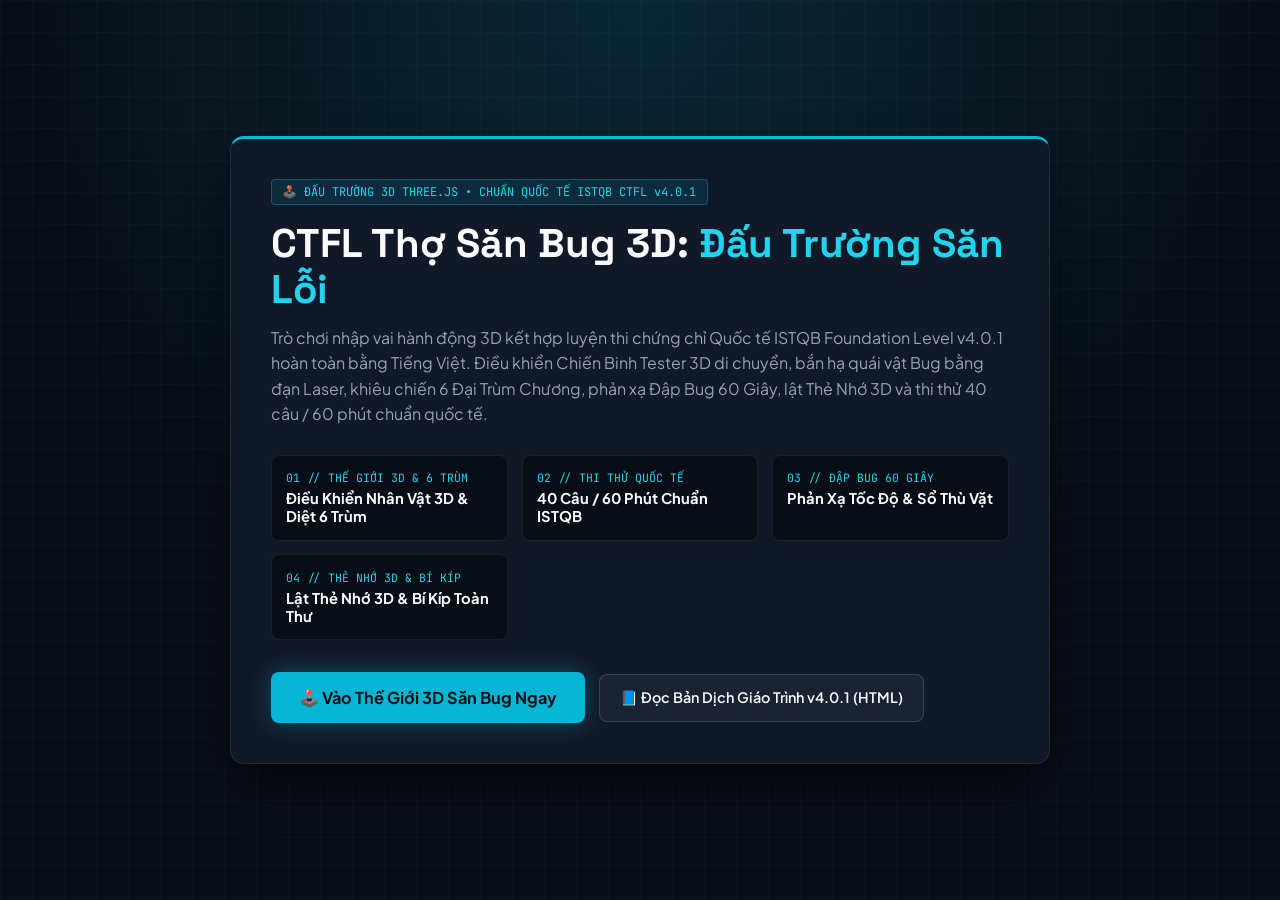
==== index.html @ eb12db64 "first commit" ====
<!DOCTYPE html>
<html lang="vi">
<head>
  <meta charset="UTF-8" />
  <meta name="viewport" content="width=device-width, initial-scale=1.0" />
  <title>CTFL Thợ Săn Bug 3D: Đấu Trường Săn Lỗi — Huấn Luyện ISTQB v4.0.1</title>
  <link rel="preconnect" href="https://fonts.googleapis.com" />
  <link rel="preconnect" href="https://fonts.gstatic.com" crossorigin />
  <link href="https://fonts.googleapis.com/css2?family=JetBrains+Mono:wght@500;700&family=Plus+Jakarta+Sans:wght@400;600;700&family=Space+Grotesk:wght@600;700&display=swap" rel="stylesheet" />
  <style>
    :root {
      --bg: #090D16;
      --card: #111827;
      --border: rgba(255, 255, 255, 0.08);
      --cyan: #06B6D4;
      --cyan-bright: #22D3EE;
      --emerald: #10B981;
      --amber: #F59E0B;
      --text: #F8FAFC;
      --muted: #94A3B8;
    }
    * { box-sizing: border-box; margin: 0; padding: 0; }
    body {
      min-height: 100vh;
      background-color: var(--bg);
      background-image:
        linear-gradient(to right, rgba(6, 182, 212, 0.04) 1px, transparent 1px),
        linear-gradient(to bottom, rgba(6, 182, 212, 0.04) 1px, transparent 1px),
        radial-gradient(circle at 50% 0%, rgba(6, 182, 212, 0.16), transparent 60%);
      background-size: 32px 32px, 32px 32px, 100% 100%;
      color: var(--text);
      font-family: 'Plus Jakarta Sans', system-ui, sans-serif;
      display: grid;
      place-items: center;
      padding: 1.5rem;
    }
    .launcher-shell {
      max-width: 820px;
      width: 100%;
      background: var(--card);
      border: 1px solid var(--border);
      border-top: 3px solid var(--cyan);
      border-radius: 14px;
      padding: 2.5rem;
      box-shadow: 0 24px 50px -12px rgba(0, 0, 0, 0.7);
    }
    .eyebrow {
      display: inline-flex;
      align-items: center;
      gap: 0.5rem;
      font-family: 'JetBrains Mono', monospace;
      font-size: 0.75rem;
      color: var(--cyan-bright);
      background: rgba(6, 182, 212, 0.12);
      border: 1px solid rgba(6, 182, 212, 0.35);
      padding: 0.25rem 0.65rem;
      border-radius: 4px;
      margin-bottom: 1rem;
    }
    h1 {
      font-family: 'Space Grotesk', sans-serif;
      font-size: clamp(1.75rem, 3.5vw, 2.5rem);
      line-height: 1.15;
      margin-bottom: 0.75rem;
    }
    h1 span { color: var(--cyan-bright); }
    p.lead {
      color: var(--muted);
      font-size: 1rem;
      line-height: 1.6;
      margin-bottom: 1.75rem;
    }
    .features-grid {
      display: grid;
      grid-template-columns: repeat(auto-fit, minmax(175px, 1fr));
      gap: 0.85rem;
      margin-bottom: 2rem;
    }
    .feat-box {
      background: #090D16;
      border: 1px solid var(--border);
      border-radius: 8px;
      padding: 0.9rem;
    }
    .feat-code {
      font-family: 'JetBrains Mono', monospace;
      font-size: 0.72rem;
      color: var(--cyan-bright);
      display: block;
      margin-bottom: 0.25rem;
    }
    .feat-title {
      font-weight: 700;
      font-size: 0.92rem;
    }
    .cta-row {
      display: flex;
      flex-wrap: wrap;
      gap: 0.85rem;
      align-items: center;
    }
    .btn-launch {
      display: inline-flex;
      align-items: center;
      gap: 0.6rem;
      padding: 0.95rem 1.75rem;
      background: var(--cyan);
      color: #041016;
      font-weight: 700;
      font-size: 1.02rem;
      text-decoration: none;
      border-radius: 8px;
      box-shadow: 0 0 24px rgba(6, 182, 212, 0.35);
      transition: transform 150ms ease, background 150ms ease;
    }
    .btn-launch:hover {
      background: var(--cyan-bright);
      transform: translateY(-2px);
    }
    .btn-doc {
      display: inline-flex;
      align-items: center;
      gap: 0.45rem;
      padding: 0.85rem 1.25rem;
      background: #1A2333;
      color: var(--text);
      font-weight: 600;
      font-size: 0.9rem;
      text-decoration: none;
      border-radius: 8px;
      border: 1px solid rgba(255, 255, 255, 0.14);
      transition: border-color 150ms ease;
    }
    .btn-doc:hover {
      border-color: var(--cyan-bright);
    }
  </style>
</head>
<body>
  <main class="launcher-shell">
    <div class="eyebrow">🕹️ ĐẤU TRƯỜNG 3D THREE.JS • CHUẨN QUỐC TẾ ISTQB CTFL v4.0.1</div>
    <h1>CTFL Thợ Săn Bug 3D: <span>Đấu Trường Săn Lỗi</span></h1>
    <p class="lead">
      Trò chơi nhập vai hành động 3D kết hợp luyện thi chứng chỉ Quốc tế ISTQB Foundation Level v4.0.1 hoàn toàn bằng Tiếng Việt. Điều khiển Chiến Binh Tester 3D di chuyển, bắn hạ quái vật Bug bằng đạn Laser, khiêu chiến 6 Đại Trùm Chương, phản xạ Đập Bug 60 Giây, lật Thẻ Nhớ 3D và thi thử 40 câu / 60 phút chuẩn quốc tế.
    </p>

    <div class="features-grid">
      <div class="feat-box">
        <span class="feat-code">01 // THẾ GIỚI 3D &amp; 6 TRÙM</span>
        <div class="feat-title">Điều Khiển Nhân Vật 3D &amp; Diệt 6 Trùm</div>
      </div>
      <div class="feat-box">
        <span class="feat-code">02 // THI THỬ QUỐC TẾ</span>
        <div class="feat-title">40 Câu / 60 Phút Chuẩn ISTQB</div>
      </div>
      <div class="feat-box">
        <span class="feat-code">03 // ĐẬP BUG 60 GIÂY</span>
        <div class="feat-title">Phản Xạ Tốc Độ &amp; Sổ Thù Vặt</div>
      </div>
      <div class="feat-box">
        <span class="feat-code">04 // THẺ NHỚ 3D &amp; BÍ KÍP</span>
        <div class="feat-title">Lật Thẻ Nhớ 3D &amp; Bí Kíp Toàn Thư</div>
      </div>
    </div>

    <div class="cta-row">
      <a class="btn-launch" href="ctfl-game/index.html">
        🕹️ Vào Thế Giới 3D Săn Bug Ngay
      </a>
      <a class="btn-doc" href="ISTQB_CTFL_Syllabus_v4.0.1_VI.html" target="_blank" rel="noopener">
        📘 Đọc Bản Dịch Giáo Trình v4.0.1 (HTML)
      </a>
    </div>
  </main>
</body>
</html>
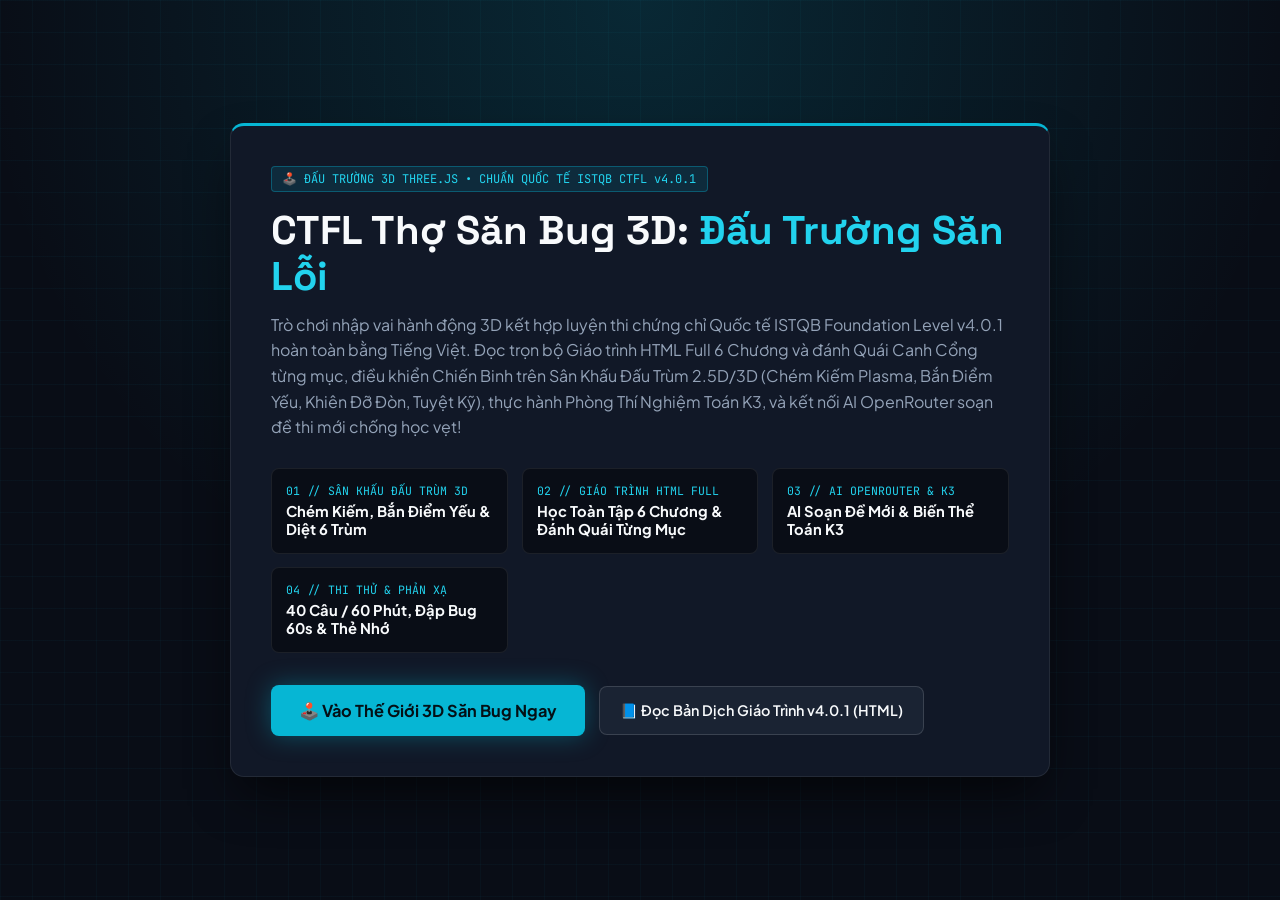
==== commit ba4074d5: "feat: full Vietnamese HTML syllabus, 2.5D/3D interactive character battle stage, OpenRouter multi-ke" ====
--- a/index.html
+++ b/index.html
@@ -141,25 +141,25 @@
     <div class="eyebrow">🕹️ ĐẤU TRƯỜNG 3D THREE.JS • CHUẨN QUỐC TẾ ISTQB CTFL v4.0.1</div>
     <h1>CTFL Thợ Săn Bug 3D: <span>Đấu Trường Săn Lỗi</span></h1>
     <p class="lead">
-      Trò chơi nhập vai hành động 3D kết hợp luyện thi chứng chỉ Quốc tế ISTQB Foundation Level v4.0.1 hoàn toàn bằng Tiếng Việt. Điều khiển Chiến Binh Tester 3D di chuyển, bắn hạ quái vật Bug bằng đạn Laser, khiêu chiến 6 Đại Trùm Chương, phản xạ Đập Bug 60 Giây, lật Thẻ Nhớ 3D và thi thử 40 câu / 60 phút chuẩn quốc tế.
+      Trò chơi nhập vai hành động 3D kết hợp luyện thi chứng chỉ Quốc tế ISTQB Foundation Level v4.0.1 hoàn toàn bằng Tiếng Việt. Đọc trọn bộ Giáo trình HTML Full 6 Chương và đánh Quái Canh Cổng từng mục, điều khiển Chiến Binh trên Sân Khấu Đấu Trùm 2.5D/3D (Chém Kiếm Plasma, Bắn Điểm Yếu, Khiên Đỡ Đòn, Tuyệt Kỹ), thực hành Phòng Thí Nghiệm Toán K3, và kết nối AI OpenRouter soạn đề thi mới chống học vẹt!
     </p>
 
     <div class="features-grid">
       <div class="feat-box">
-        <span class="feat-code">01 // THẾ GIỚI 3D &amp; 6 TRÙM</span>
-        <div class="feat-title">Điều Khiển Nhân Vật 3D &amp; Diệt 6 Trùm</div>
+        <span class="feat-code">01 // SÂN KHẤU ĐẤU TRÙM 3D</span>
+        <div class="feat-title">Chém Kiếm, Bắn Điểm Yếu &amp; Diệt 6 Trùm</div>
       </div>
       <div class="feat-box">
-        <span class="feat-code">02 // THI THỬ QUỐC TẾ</span>
-        <div class="feat-title">40 Câu / 60 Phút Chuẩn ISTQB</div>
+        <span class="feat-code">02 // GIÁO TRÌNH HTML FULL</span>
+        <div class="feat-title">Học Toàn Tập 6 Chương &amp; Đánh Quái Từng Mục</div>
       </div>
       <div class="feat-box">
-        <span class="feat-code">03 // ĐẬP BUG 60 GIÂY</span>
-        <div class="feat-title">Phản Xạ Tốc Độ &amp; Sổ Thù Vặt</div>
+        <span class="feat-code">03 // AI OPENROUTER &amp; K3</span>
+        <div class="feat-title">AI Soạn Đề Mới &amp; Biến Thể Toán K3</div>
       </div>
       <div class="feat-box">
-        <span class="feat-code">04 // THẺ NHỚ 3D &amp; BÍ KÍP</span>
-        <div class="feat-title">Lật Thẻ Nhớ 3D &amp; Bí Kíp Toàn Thư</div>
+        <span class="feat-code">04 // THI THỬ &amp; PHẢN XẠ</span>
+        <div class="feat-title">40 Câu / 60 Phút, Đập Bug 60s &amp; Thẻ Nhớ</div>
       </div>
     </div>
 
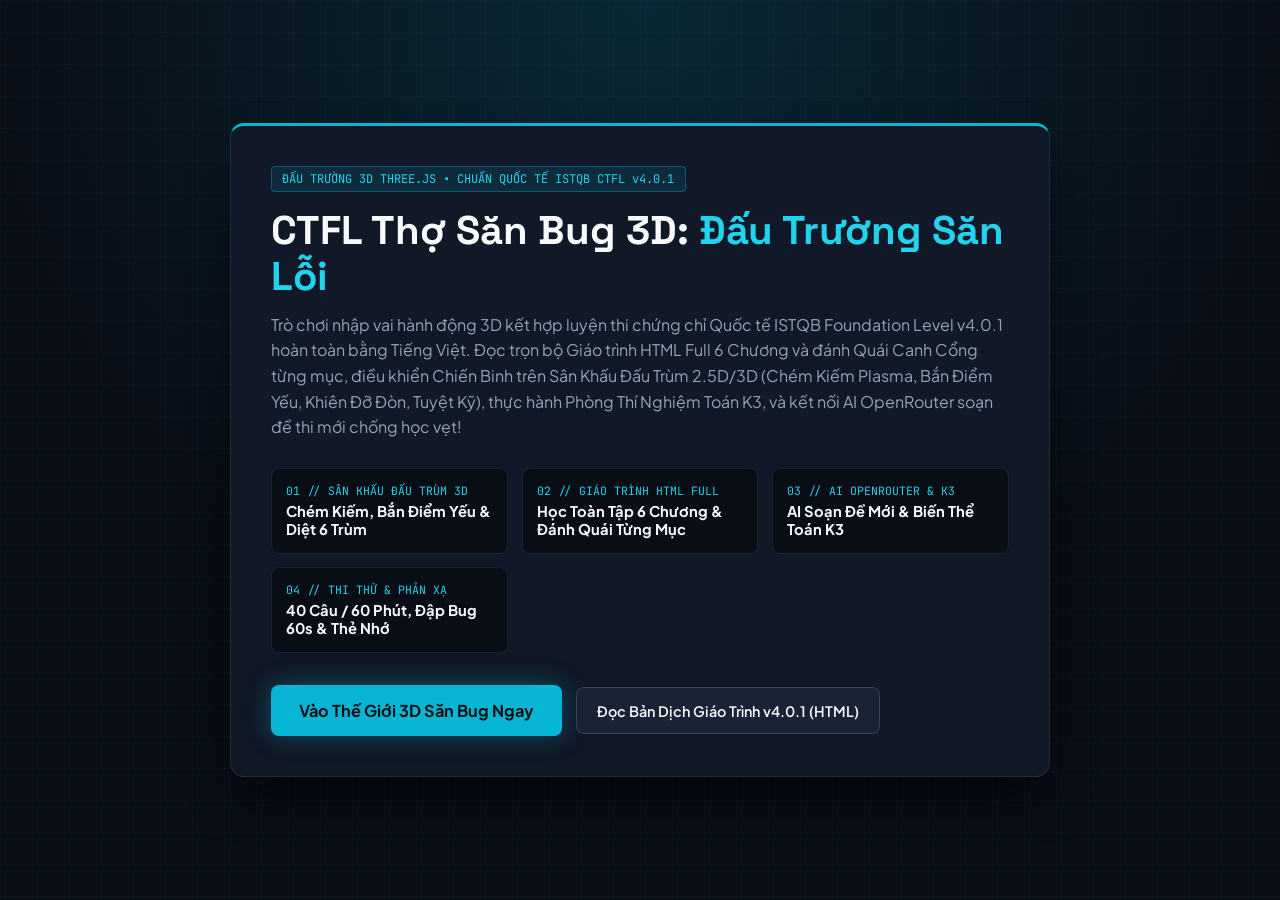
==== commit 2a6cf18d: "fix(ui,ai): remove excessive emojis, fix 3D HUD/modal overlap & ESC close, and switch OpenRouter to " ====
--- a/index.html
+++ b/index.html
@@ -138,7 +138,7 @@
 </head>
 <body>
   <main class="launcher-shell">
-    <div class="eyebrow">🕹️ ĐẤU TRƯỜNG 3D THREE.JS • CHUẨN QUỐC TẾ ISTQB CTFL v4.0.1</div>
+    <div class="eyebrow">ĐẤU TRƯỜNG 3D THREE.JS • CHUẨN QUỐC TẾ ISTQB CTFL v4.0.1</div>
     <h1>CTFL Thợ Săn Bug 3D: <span>Đấu Trường Săn Lỗi</span></h1>
     <p class="lead">
       Trò chơi nhập vai hành động 3D kết hợp luyện thi chứng chỉ Quốc tế ISTQB Foundation Level v4.0.1 hoàn toàn bằng Tiếng Việt. Đọc trọn bộ Giáo trình HTML Full 6 Chương và đánh Quái Canh Cổng từng mục, điều khiển Chiến Binh trên Sân Khấu Đấu Trùm 2.5D/3D (Chém Kiếm Plasma, Bắn Điểm Yếu, Khiên Đỡ Đòn, Tuyệt Kỹ), thực hành Phòng Thí Nghiệm Toán K3, và kết nối AI OpenRouter soạn đề thi mới chống học vẹt!
@@ -165,10 +165,10 @@
 
     <div class="cta-row">
       <a class="btn-launch" href="ctfl-game/index.html">
-        🕹️ Vào Thế Giới 3D Săn Bug Ngay
+        Vào Thế Giới 3D Săn Bug Ngay
       </a>
       <a class="btn-doc" href="ISTQB_CTFL_Syllabus_v4.0.1_VI.html" target="_blank" rel="noopener">
-        📘 Đọc Bản Dịch Giáo Trình v4.0.1 (HTML)
+        Đọc Bản Dịch Giáo Trình v4.0.1 (HTML)
       </a>
     </div>
   </main>
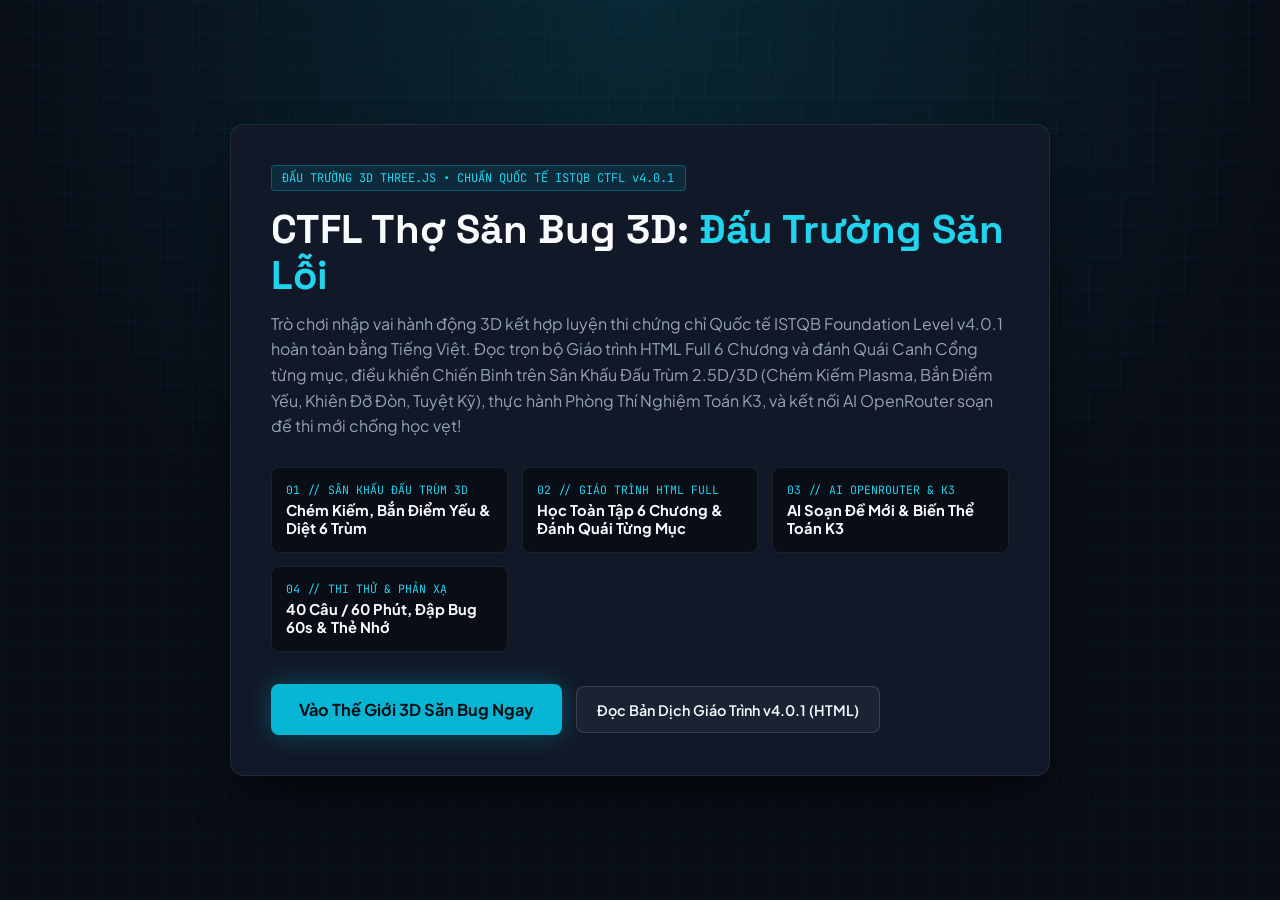
==== commit 66bc0f6e: "fix(ui): remove AI-style border-top/border-left stripes and fix clipped daily quest progress bar" ====
--- a/index.html
+++ b/index.html
@@ -39,7 +39,6 @@
       width: 100%;
       background: var(--card);
       border: 1px solid var(--border);
-      border-top: 3px solid var(--cyan);
       border-radius: 14px;
       padding: 2.5rem;
       box-shadow: 0 24px 50px -12px rgba(0, 0, 0, 0.7);
